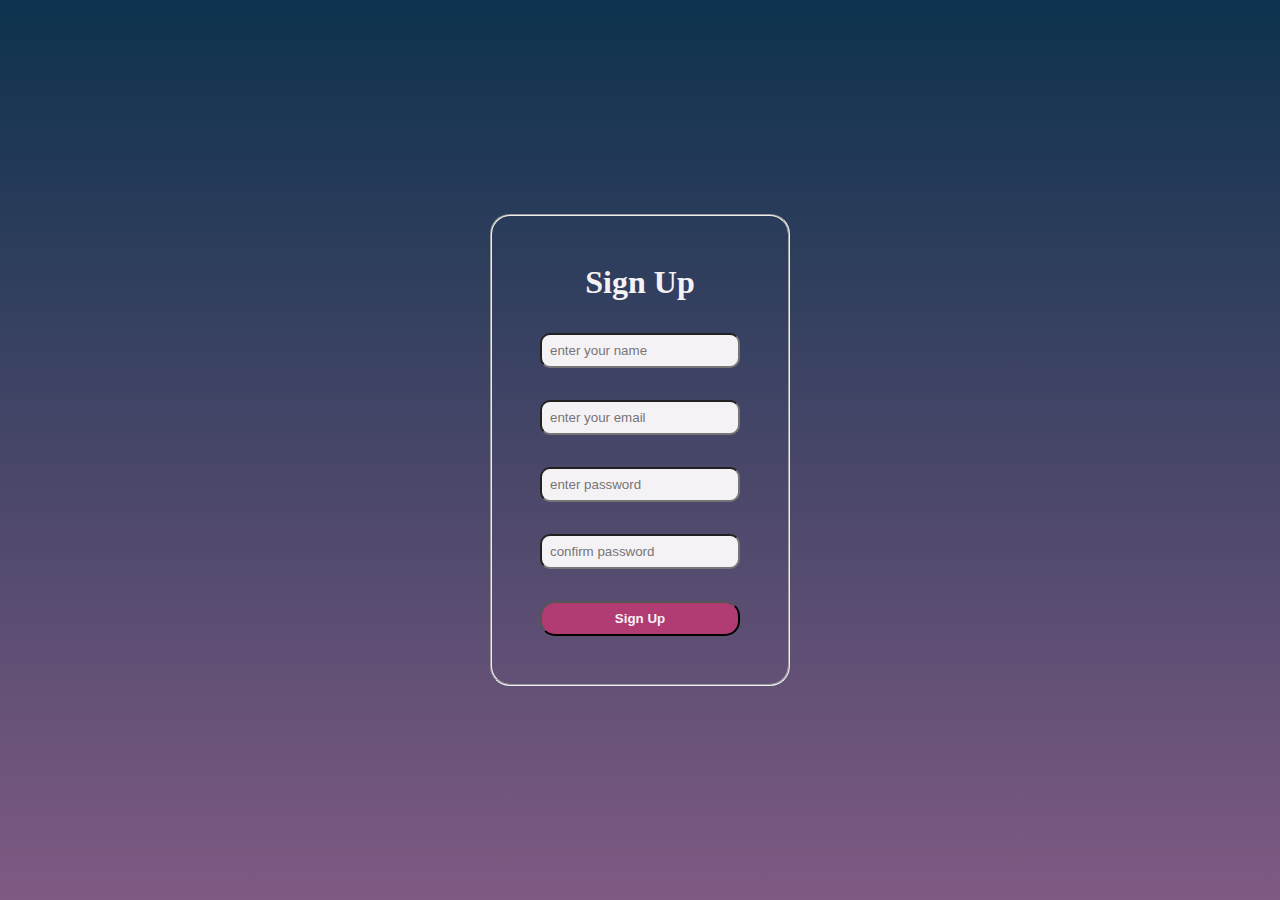
==== index.html @ 4e02d4e6 "created UI" ====
<!DOCTYPE html>
<html lang="en">
<head>
    <meta charset="UTF-8">
    <meta http-equiv="X-UA-Compatible" content="IE=edge">
    <meta name="viewport" content="width=device-width, initial-scale=1.0">
    <link rel="stylesheet" href="style.css">
    <title>Document</title>
</head>
<body>
   <form action="">
    <fieldset>
        <h1 id="signup-h1">Sign Up</h1>
        <input type="text" id="username" placeholder="enter your name">
        <input type="email" id="email" placeholder="enter your email">
        <input type="password" id="password" placeholder="enter password">
        <input type="password" id="confirm-password" placeholder="confirm password">
        <button type="button" id="button">Sign Up</button>
    </fieldset>
   </form>
    <script src="script.js"></script>
</body>
</html>
---- style.css ----
* {
    box-sizing: border-box;
    margin: 0;
    padding: 0;
}
body {
    display: flex;
    align-items: center;
    justify-content: center;
    height: 100vh;
    background: linear-gradient(#0D324D, #7F5A83);
}
#logout-page-body{
    flex-direction: column;
    gap: 2rem;
}
h1, button {
    color: rgb(245,242,245);  
    
}

h1 {
    text-align: center;
   
}

fieldset {
    display: flex;
    flex-direction: column;
    justify-content: center;
    width: 300px;
    height: auto;
    gap: 2rem;
    padding: 3rem;
    border-radius: 20px;
}
input {
    padding: .5rem;
    background-color: rgb(245,242,245);
    border-radius: 10px;

}
button{
    padding: 8px;
    font-weight: bold;
    background-color: rgb(176,60,115);
    border-radius: 15px; 
}
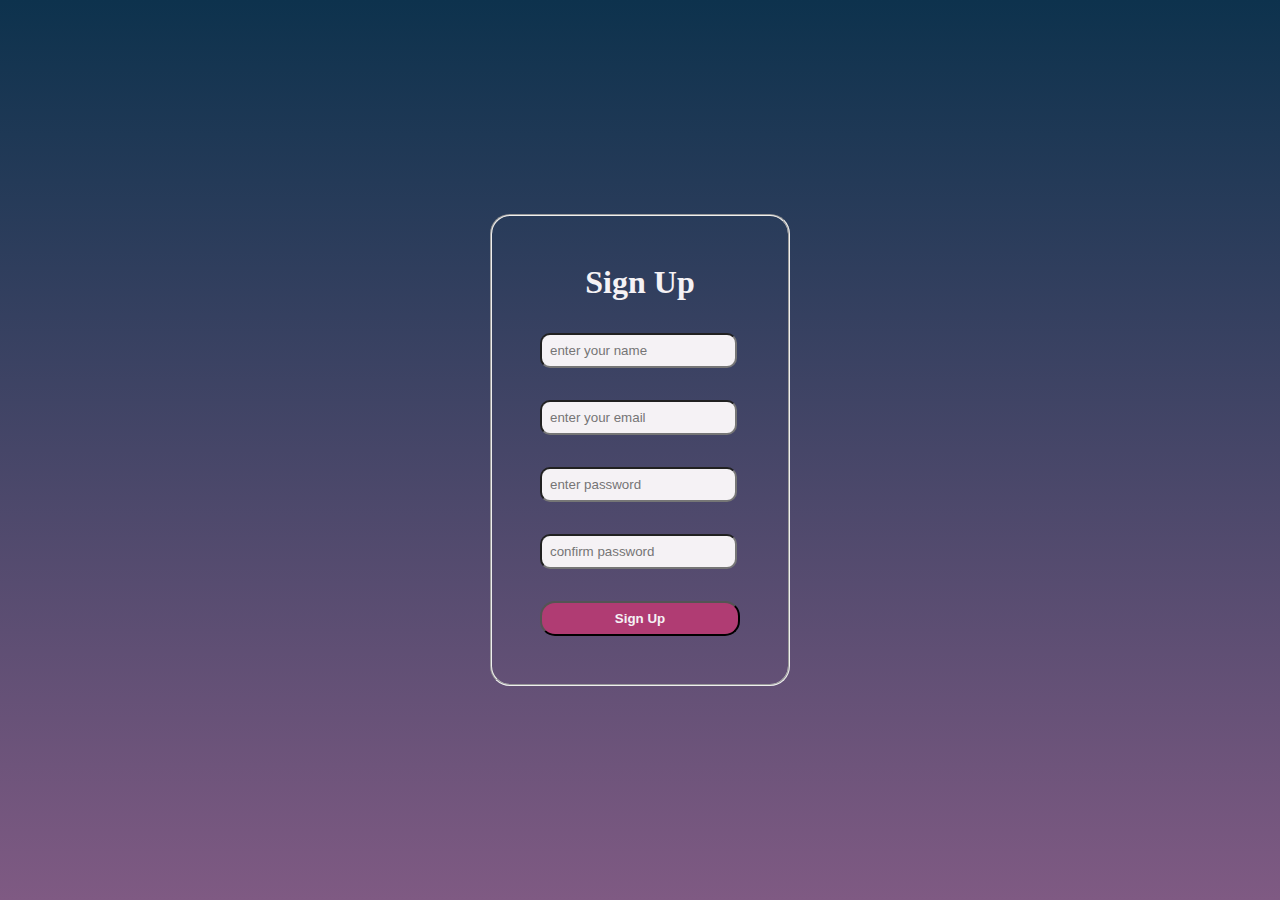
==== commit 452770e3: "added validation" ====
--- a/index.html
+++ b/index.html
@@ -11,10 +11,27 @@
    <form action="">
     <fieldset>
         <h1 id="signup-h1">Sign Up</h1>
-        <input type="text" id="username" placeholder="enter your name">
-        <input type="email" id="email" placeholder="enter your email">
-        <input type="password" id="password" placeholder="enter password">
-        <input type="password" id="confirm-password" placeholder="confirm password">
+        
+        <div>
+            <span class="error-message-username"></span>
+            <input type="text" id="username" placeholder="enter your name">
+        </div>
+        
+        <div>
+            <span class="error-message-email"></span>
+            <input type="email" id="email" placeholder="enter your email">
+        </div>
+        
+        <div>
+            <span class="error-message-password"></span>
+            <input type="password" id="password" placeholder="enter password">
+        </div>
+        
+        <div>
+            <span class="error-message-confirm-password"></span>
+            <input type="password" id="confirm-password" placeholder="confirm password">
+        </div>
+        
         <button type="button" id="button">Sign Up</button>
     </fieldset>
    </form>
